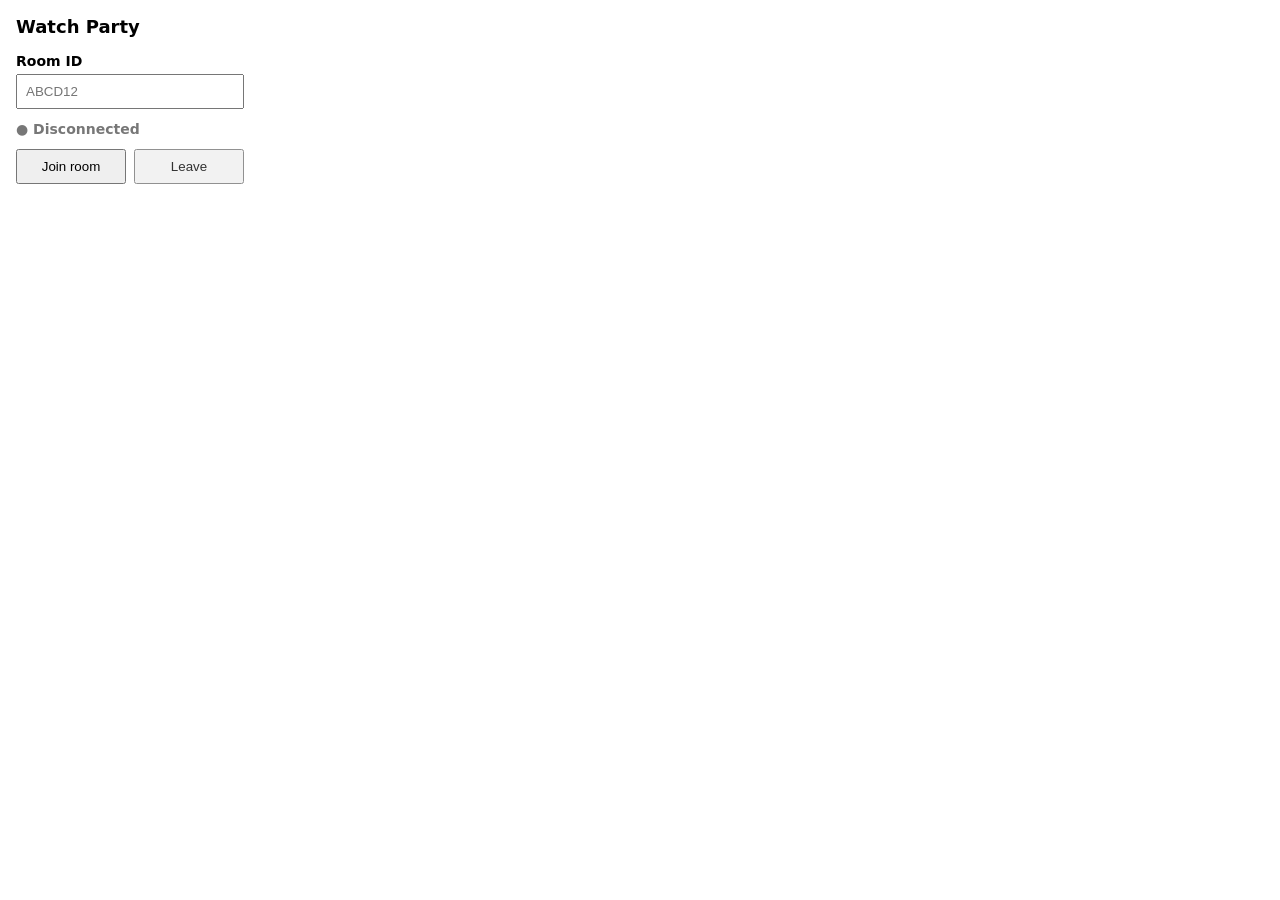
==== extension/popup.html @ cad8ec06 "first commit" ====
<!doctype html>
<html lang="en">
  <head><meta charset="utf-8"><meta name="viewport" content="width=device-width, initial-scale=1"><link rel="stylesheet" href="popup.css"><title>Watch Party Sync</title></head>
  <body>
    <main>
      <h1>Watch Party</h1>
      <label for="room">Room ID</label>
      <input id="room" maxlength="12" autocomplete="off" placeholder="ABCD12">
      <p id="status" class="status disconnected">● Disconnected</p>
      <div class="actions"><button id="join" type="button">Join room</button><button id="leave" type="button" class="secondary">Leave</button></div>
      <p id="error" role="alert"></p>
    </main>
    <script src="popup.js"></script>
  </body>
</html>
---- extension/popup.css ----
:root { color-scheme: light dark; font: 14px system-ui, sans-serif; }
body { width: 260px; margin: 0; }
main { padding: 16px; }
h1 { font-size: 18px; margin: 0 0 16px; }
label, input, button { display: block; width: 100%; box-sizing: border-box; }
label { margin-bottom: 5px; font-weight: 600; }
input { padding: 8px; text-transform: uppercase; }
.status { margin: 12px 0; font-weight: 600; }
.connected { color: #198754; }.connecting, .reconnecting { color: #b7791f; }.disconnected { color: #777; }
.actions { display: flex; gap: 8px; }.actions button { padding: 8px; cursor: pointer; }.secondary { opacity: .8; }
#error { min-height: 1em; color: #c22; margin: 10px 0 0; }
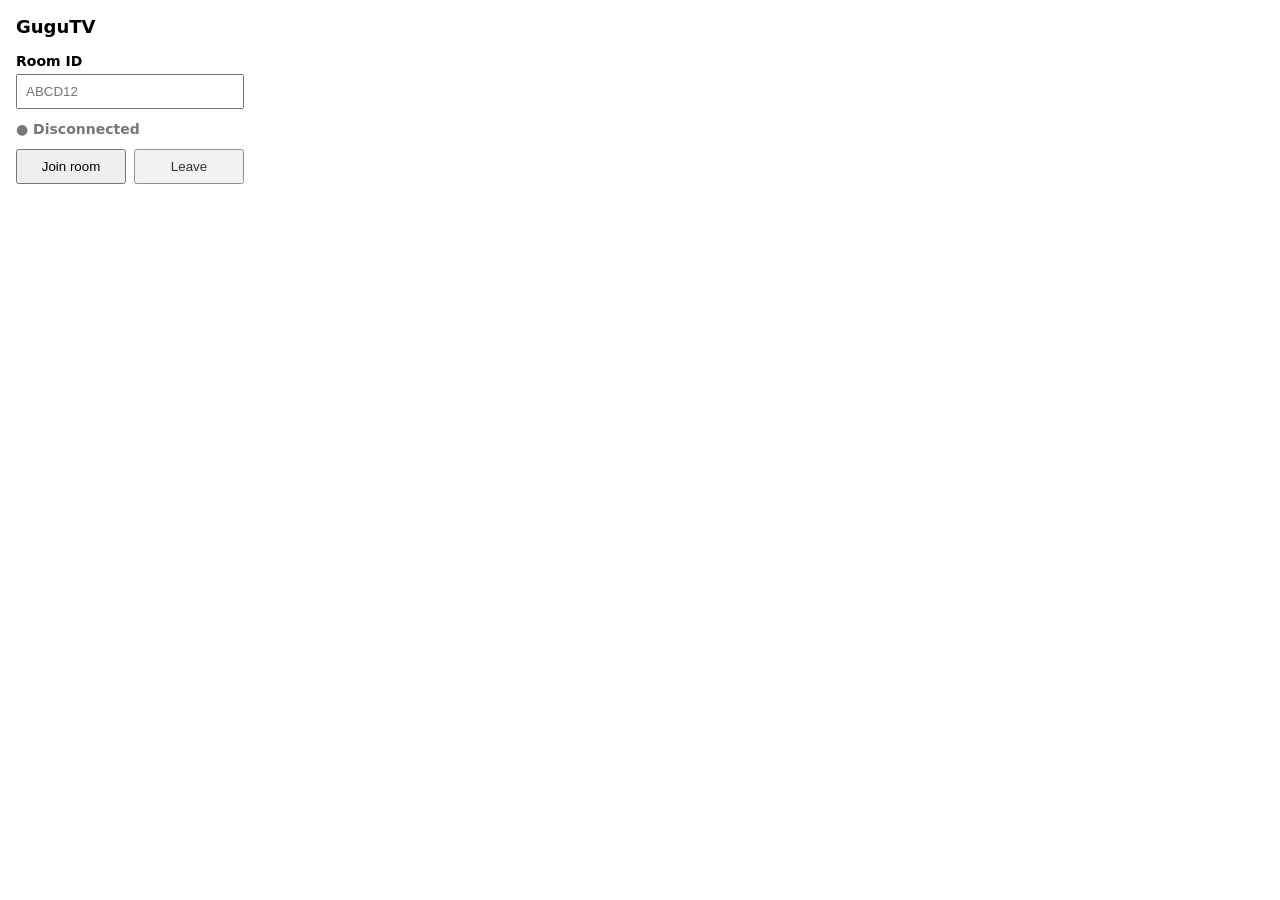
==== commit b5f32469: "v0.1" ====
--- a/extension/popup.html
+++ b/extension/popup.html
@@ -1,9 +1,9 @@
 <!doctype html>
 <html lang="en">
-  <head><meta charset="utf-8"><meta name="viewport" content="width=device-width, initial-scale=1"><link rel="stylesheet" href="popup.css"><title>Watch Party Sync</title></head>
+  <head><meta charset="utf-8"><meta name="viewport" content="width=device-width, initial-scale=1"><link rel="stylesheet" href="popup.css"><title>GuguTV</title></head>
   <body>
     <main>
-      <h1>Watch Party</h1>
+      <h1>GuguTV</h1>
       <label for="room">Room ID</label>
       <input id="room" maxlength="12" autocomplete="off" placeholder="ABCD12">
       <p id="status" class="status disconnected">● Disconnected</p>
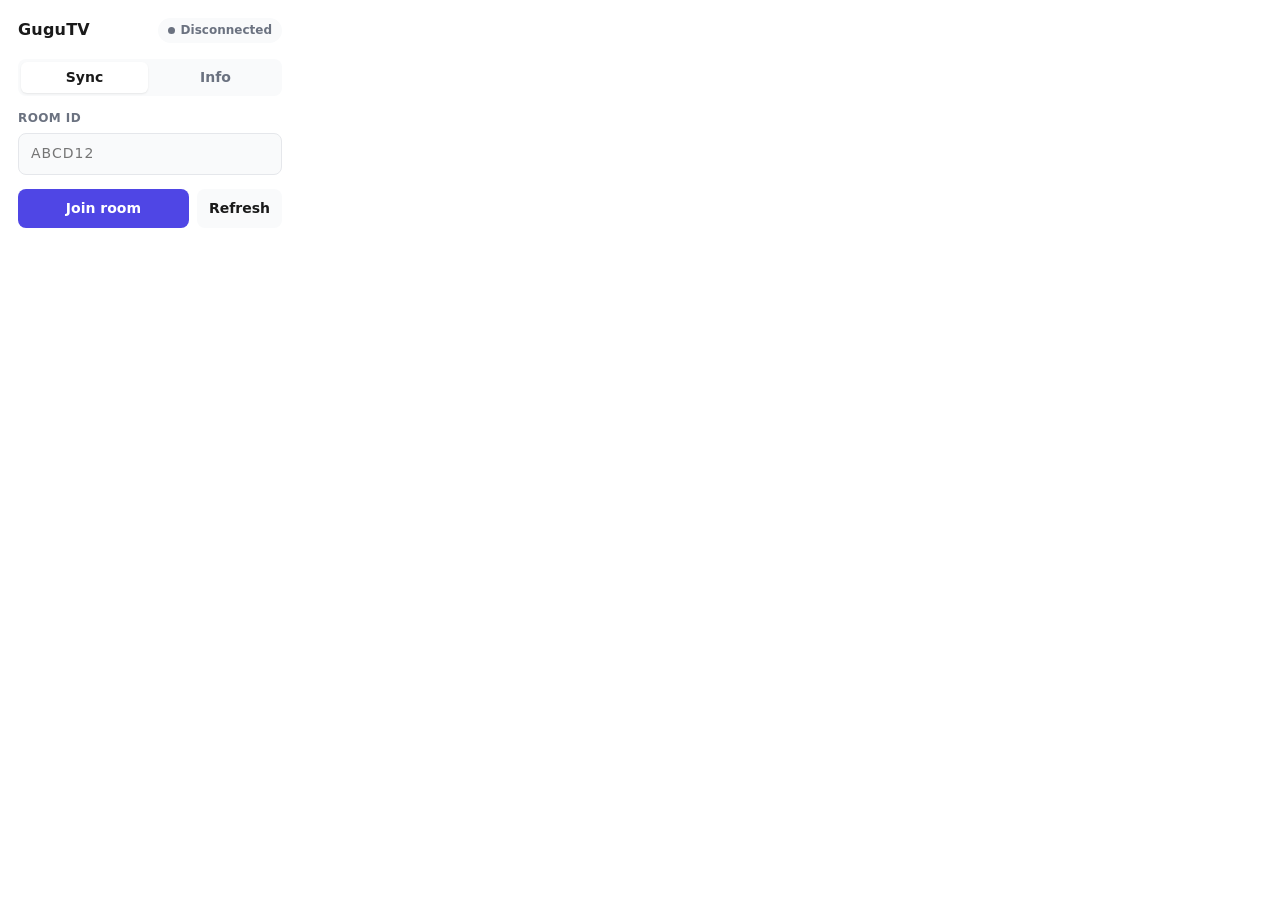
==== commit c85d3890: "improvements and bug fixes" ====
--- a/extension/popup.html
+++ b/extension/popup.html
@@ -1,14 +1,45 @@
 <!doctype html>
 <html lang="en">
-  <head><meta charset="utf-8"><meta name="viewport" content="width=device-width, initial-scale=1"><link rel="stylesheet" href="popup.css"><title>GuguTV</title></head>
+  <head>
+    <meta charset="utf-8">
+    <meta name="viewport" content="width=device-width, initial-scale=1">
+    <link rel="stylesheet" href="popup.css">
+    <title>GuguTV</title>
+  </head>
   <body>
     <main>
-      <h1>GuguTV</h1>
-      <label for="room">Room ID</label>
-      <input id="room" maxlength="12" autocomplete="off" placeholder="ABCD12">
-      <p id="status" class="status disconnected">● Disconnected</p>
-      <div class="actions"><button id="join" type="button">Join room</button><button id="leave" type="button" class="secondary">Leave</button></div>
-      <p id="error" role="alert"></p>
+      <header>
+        <h1>GuguTV</h1>
+        <p id="status" class="status disconnected">Disconnected</p>
+      </header>
+      <nav class="tabs">
+        <button type="button" class="tab active" data-tab="sync">Sync</button>
+        <button type="button" class="tab" data-tab="info">Info</button>
+      </nav>
+      <section id="tab-sync" class="tab-panel">
+        <label for="room">Room ID</label>
+        <input id="room" maxlength="12" autocomplete="off" placeholder="ABCD12">
+        <div class="actions">
+          <button id="join" type="button" class="primary">Join room</button>
+          <button id="leave" type="button" class="secondary" hidden>Leave</button>
+          <button id="refresh" type="button" class="icon-button" title="Re-sync video listeners" aria-label="Refresh sync">Refresh </button>
+        </div>
+        <p id="error" role="alert"></p>
+      </section>
+      <section id="tab-info" class="tab-panel" hidden>
+        <h2>Supported sites</h2>
+        <ul class="site-list">
+          <li>Disney+ Hotstar</li>
+          <li>Amazon Prime Video</li>
+        </ul>
+        <h2>How it works</h2>
+        <ol class="steps">
+          <li>Open a supported video site in each participant's browser.</li>
+          <li>One person picks a Room ID and shares it; everyone else enters it here and clicks Join room.</li>
+          <li>Play, pause and seek then sync automatically for everyone in the room.</li>
+          <li>If playback ever looks stuck or out of sync (e.g. right after an ad), click the ⟳ button to re-attach.</li>
+        </ol>
+      </section>
     </main>
     <script src="popup.js"></script>
   </body>
--- a/extension/popup.css
+++ b/extension/popup.css
@@ -1,11 +1,63 @@
-:root { color-scheme: light dark; font: 14px system-ui, sans-serif; }
-body { width: 260px; margin: 0; }
-main { padding: 16px; }
-h1 { font-size: 18px; margin: 0 0 16px; }
-label, input, button { display: block; width: 100%; box-sizing: border-box; }
-label { margin-bottom: 5px; font-weight: 600; }
-input { padding: 8px; text-transform: uppercase; }
-.status { margin: 12px 0; font-weight: 600; }
-.connected { color: #198754; }.connecting, .reconnecting { color: #b7791f; }.disconnected { color: #777; }
-.actions { display: flex; gap: 8px; }.actions button { padding: 8px; cursor: pointer; }.secondary { opacity: .8; }
-#error { min-height: 1em; color: #c22; margin: 10px 0 0; }
+:root {
+  color-scheme: light dark;
+  --bg: #ffffff;
+  --fg: #1a1a1a;
+  --muted: #6b7280;
+  --border: #e5e7eb;
+  --surface: #f9fafb;
+  --accent: #4f46e5;
+  --accent-fg: #ffffff;
+  --danger: #dc2626;
+  --success: #16a34a;
+  --warning: #d97706;
+  font: 14px/1.4 -apple-system, BlinkMacSystemFont, "Segoe UI", system-ui, sans-serif;
+}
+
+@media (prefers-color-scheme: dark) {
+  :root {
+    --bg: #17181c;
+    --fg: #f2f2f2;
+    --muted: #9aa0aa;
+    --border: #2b2d33;
+    --surface: #202127;
+  }
+}
+
+* { box-sizing: border-box; }
+body { width: 300px; margin: 0; background: var(--bg); color: var(--fg); }
+main { padding: 18px; }
+
+header { display: flex; align-items: center; justify-content: space-between; gap: 8px; margin-bottom: 16px; }
+h1 { font-size: 16px; margin: 0; letter-spacing: .2px; }
+
+.tabs { display: flex; gap: 4px; margin-bottom: 14px; background: var(--surface); border-radius: 8px; padding: 3px; }
+.tab { flex: 1; border: none; background: transparent; color: var(--muted); font: inherit; font-weight: 600; padding: 6px 8px; border-radius: 6px; cursor: pointer; }
+.tab.active { background: var(--bg); color: var(--fg); box-shadow: 0 1px 2px rgba(0,0,0,.08); }
+
+.tab-panel h2 { font-size: 12px; margin: 0 0 8px; text-transform: uppercase; letter-spacing: .4px; color: var(--muted); }
+.tab-panel h2:not(:first-child) { margin-top: 16px; }
+.site-list, .steps { margin: 0; padding-left: 20px; }
+.site-list li, .steps li { margin-bottom: 6px; }
+
+.status { display: inline-flex; align-items: center; gap: 6px; margin: 0; padding: 4px 10px; border-radius: 999px; background: var(--surface); font-size: 12px; font-weight: 600; white-space: nowrap; }
+.status::before { content: ""; width: 7px; height: 7px; border-radius: 50%; background: currentColor; flex: 0 0 auto; }
+.status.connected { color: var(--success); }
+.status.connecting, .status.reconnecting { color: var(--warning); }
+.status.disconnected { color: var(--muted); }
+
+label { display: block; margin: 0 0 6px; font-weight: 600; font-size: 12px; color: var(--muted); text-transform: uppercase; letter-spacing: .4px; }
+input { display: block; width: 100%; padding: 10px 12px; margin-bottom: 14px; border: 1px solid var(--border); border-radius: 8px; background: var(--surface); color: var(--fg); font: inherit; text-transform: uppercase; letter-spacing: 1px; }
+input:focus { outline: 2px solid var(--accent); outline-offset: 1px; }
+
+.actions { display: flex; gap: 8px; align-items: stretch; }
+.actions button { border: none; border-radius: 8px; padding: 10px 12px; font: inherit; font-weight: 600; cursor: pointer; }
+.primary, .secondary { flex: 1; }
+.primary { background: var(--accent); color: var(--accent-fg); }
+.primary:hover { filter: brightness(1.08); }
+.secondary { background: var(--surface); color: var(--danger); border: 1px solid var(--border); }
+.secondary:hover { background: color-mix(in srgb, var(--danger) 12%, var(--surface)); }
+.icon-button { flex: 0 0 auto; padding: 10px 16px; background: var(--surface); color: var(--fg); border: 1px solid var(--border); font-size: 13px; font-weight: 600; line-height: 1; white-space: nowrap; display: flex; align-items: center; justify-content: center; }
+.icon-button:hover { background: color-mix(in srgb, var(--accent) 14%, var(--surface)); }
+.icon-button:disabled { opacity: .7; cursor: default; }
+
+#error { min-height: 1em; color: var(--danger); margin: 10px 0 0; font-size: 12px; }
